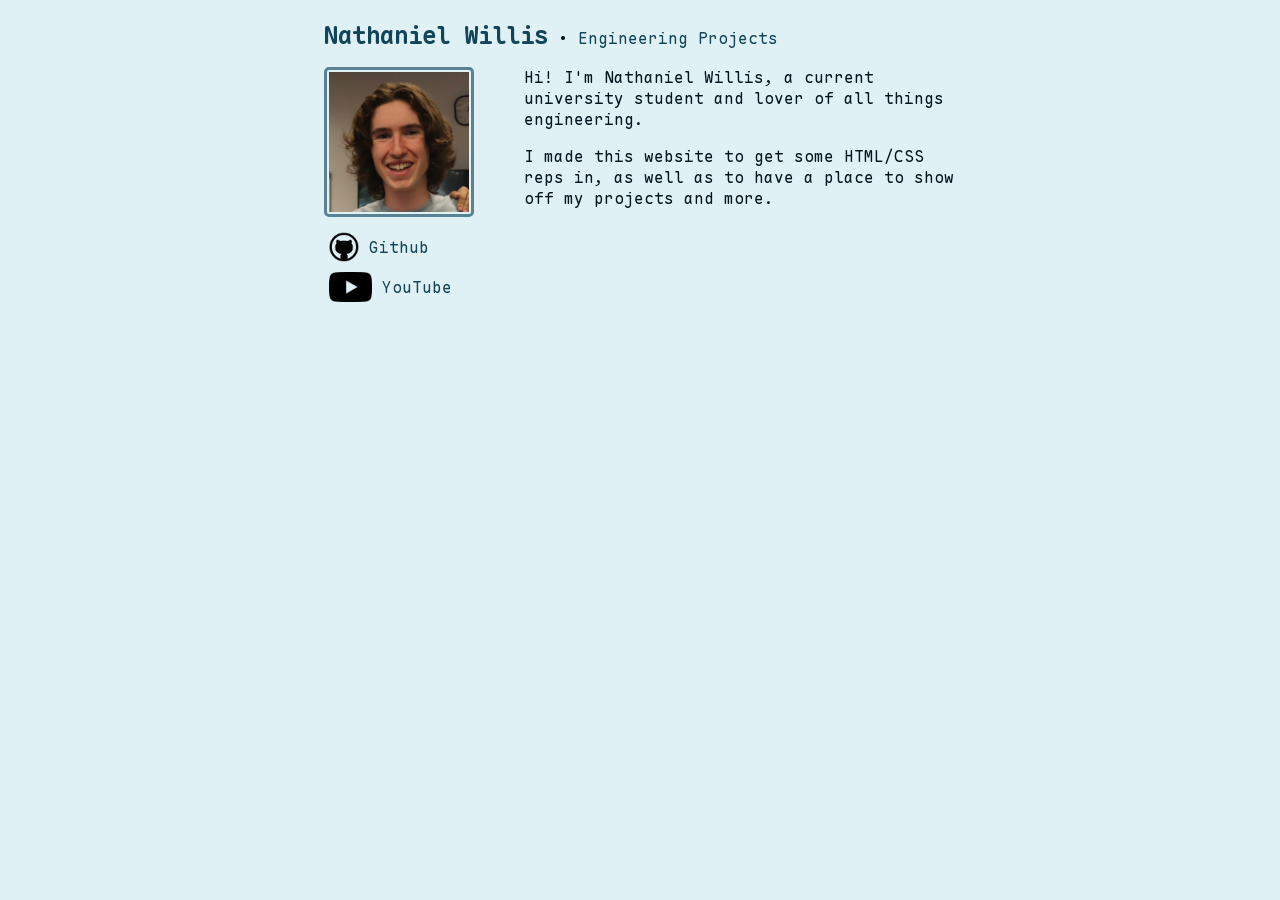
==== index.html @ 0f6fa756 "add home page and some styling" ====
<!DOCTYPE html>
<html lang="en">

<head>
    <link rel="stylesheet" href="styles.css">
    <meta charset="UTF-8">
    <meta name="viewport" content="width=device-width, initial-scale=1.0">
    <title>Home</title>
</head>

<body>
    <header class="header">
        <nav class="navbar">
            <a class="homelink navlink" href="index.html">Nathaniel Willis</a>
            <p class="separatordot">•</p>
            <a class="projectslink navlink" href="index.html">Engineering Projects</a>
        </nav>
    </header>
    <div class="maincontent">
        <aside class="asidecontent">
            <img class="sidephoto" src="./images/nathaniel-willis.jpg" alt="A photo of me.">
            <ul id="connections">
                <li class="connection">
                    <img class="connection-logo" src="./images/github-logo.png" alt="Github Logo">
                    <a class="connectionlink vertical-center" href="https://github.com/nwillis-git">Github</a>
                </li>
                <li class="connection">
                    <img class="connection-logo" src="./images/youtube-logo.png" alt="YouTube Logo">
                    <a class="connectionlink vertical-center" href="https://www.youtube.com/@NathanielWillis-aces">YouTube</a>
                </li>
            </ul>

        </aside>
        <p>Hi! I'm Nathaniel Willis, a current university student and lover of all things engineering.</p>
        <p>I made this website to get some HTML/CSS reps in, as well as to have a place to show off my projects and
            more.</p>
    </div>
</body>

</html>
---- styles.css ----
@font-face {
    font-family: Maple Mono Regular;
    src: url(./fonts/MapleMono-TTF/MapleMono-Regular.ttf);
}

@font-face {
    font-family: Maple Mono Bold;
    src: url(./fonts/MapleMono-TTF/MapleMono-Bold.ttf);
}

* {
    background-color: #e0f1f6;
    font-family: Maple Mono Regular;
    color: #01161e;
}

a:link,
a:visited {
    text-decoration: none;
    color: #124559;
}

a:hover {
    text-decoration: none;
    color: #598392;
}

header,
.maincontent {
    width: 50%;
    margin: 0px auto;
}

.asidecontent {
    float: left;
    width: 30%;
    max-width: 150px;
    padding-right: 50px;
}

#connections {
    margin: 0px;
    padding: 0px 5px 0px 5px;
}

.connection {
    height: 30px;
    margin-top: 10px;
    margin-bottom: 10px;
    position: relative;
}

.vertical-center {
  margin: 0;
  position: absolute;
  top: 50%;
  -ms-transform: translateY(-50%);
  transform: translateY(-50%);
}

.connectionlink {
    display: block;
    margin-left: 10px;
    text-align: center;
    display: inline;
}

.sidephoto {
    border: solid #598392 3px;
    border-radius: 5px;
    padding: 2px;
    width: 100%;
    box-sizing: border-box;
}

.connection-logo {
    height: 100%;
    display: inline;
}


ul {
    list-style: none;
    padding: 0px;
}

.navbar {
    margin-top: 20px;
    position: relative;
}

.separatordot {
    display: inline;
}

.navlink {
    text-align: center;
}

.homelink {
    font-size: 24px;
    font-family: Maple Mono Bold;
}
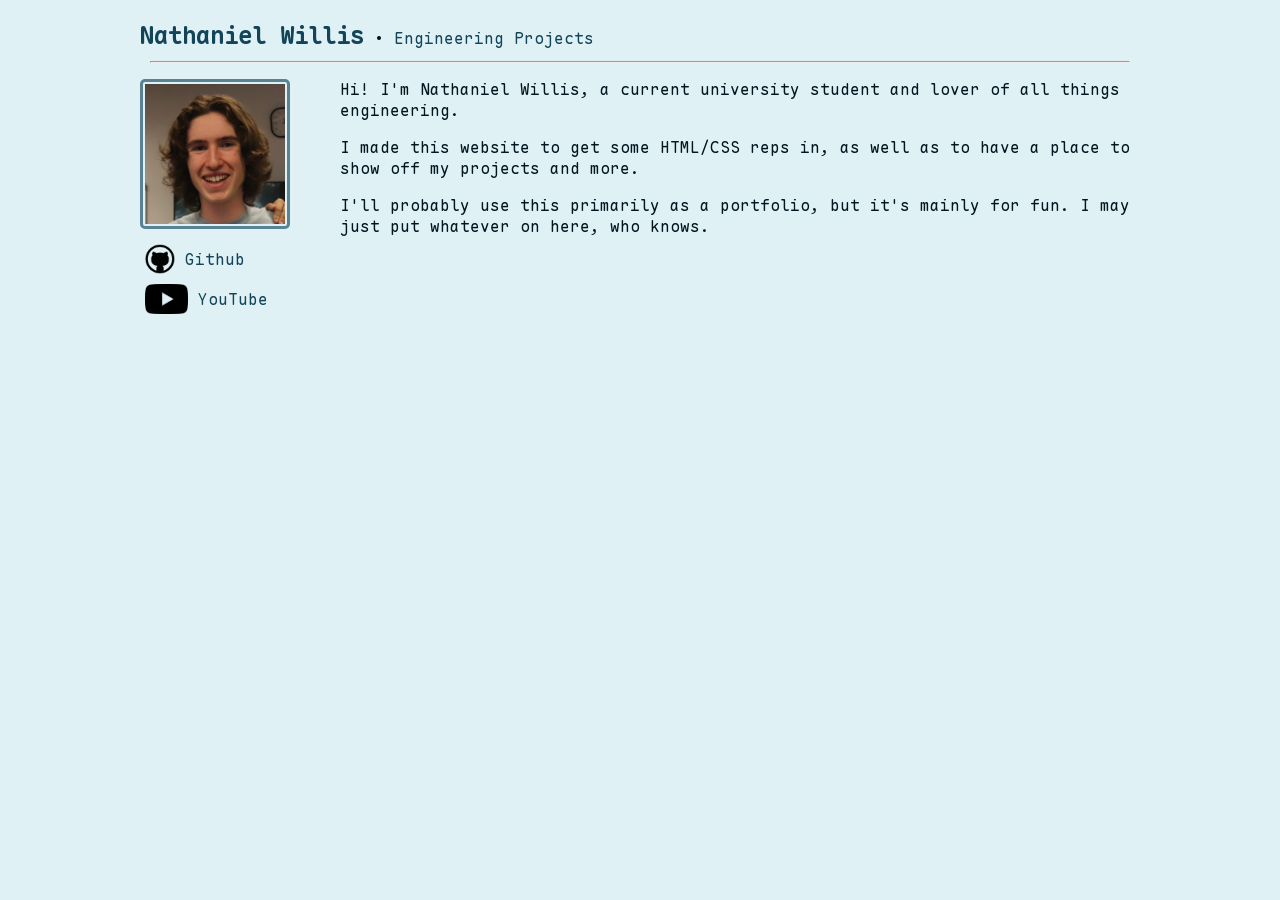
==== commit 10e92eaa: "add projects page" ====
--- a/index.html
+++ b/index.html
@@ -13,27 +13,31 @@
         <nav class="navbar">
             <a class="homelink navlink" href="index.html">Nathaniel Willis</a>
             <p class="separatordot">•</p>
-            <a class="projectslink navlink" href="index.html">Engineering Projects</a>
+            <a class="projectslink navlink" href="projects.html">Engineering Projects</a>
         </nav>
+        <hr class="header-rule">
     </header>
+
     <div class="maincontent">
         <aside class="asidecontent">
             <img class="sidephoto" src="./images/nathaniel-willis.jpg" alt="A photo of me.">
             <ul id="connections">
                 <li class="connection">
                     <img class="connection-logo" src="./images/github-logo.png" alt="Github Logo">
-                    <a class="connectionlink vertical-center" href="https://github.com/nwillis-git">Github</a>
+                    <a class="connectionlink vertical-center" href="https://github.com/nwillis-git" target="_blank"
+                        rel="noopener noreferrer">Github</a>
                 </li>
                 <li class="connection">
                     <img class="connection-logo" src="./images/youtube-logo.png" alt="YouTube Logo">
-                    <a class="connectionlink vertical-center" href="https://www.youtube.com/@NathanielWillis-aces">YouTube</a>
+                    <a class="connectionlink vertical-center" href="https://www.youtube.com/@NathanielWillis-aces"
+                        target="_blank" rel="noopener noreferrer">YouTube</a>
                 </li>
             </ul>
 
         </aside>
         <p>Hi! I'm Nathaniel Willis, a current university student and lover of all things engineering.</p>
-        <p>I made this website to get some HTML/CSS reps in, as well as to have a place to show off my projects and
-            more.</p>
+        <p>I made this website to get some HTML/CSS reps in, as well as to have a place to show off my projects and more.</p>
+        <p>I'll probably use this primarily as a portfolio, but it's mainly for fun. I may just put whatever on here, who knows.</p>
     </div>
 </body>
 
--- a/styles.css
+++ b/styles.css
@@ -27,8 +27,14 @@
 
 header,
 .maincontent {
-    width: 50%;
+    max-width: 1000px;
+    padding: 0px 50px;
     margin: 0px auto;
+}
+
+.header-rule{
+    max-width: 100%;
+    margin: 10px;
 }
 
 .asidecontent {
